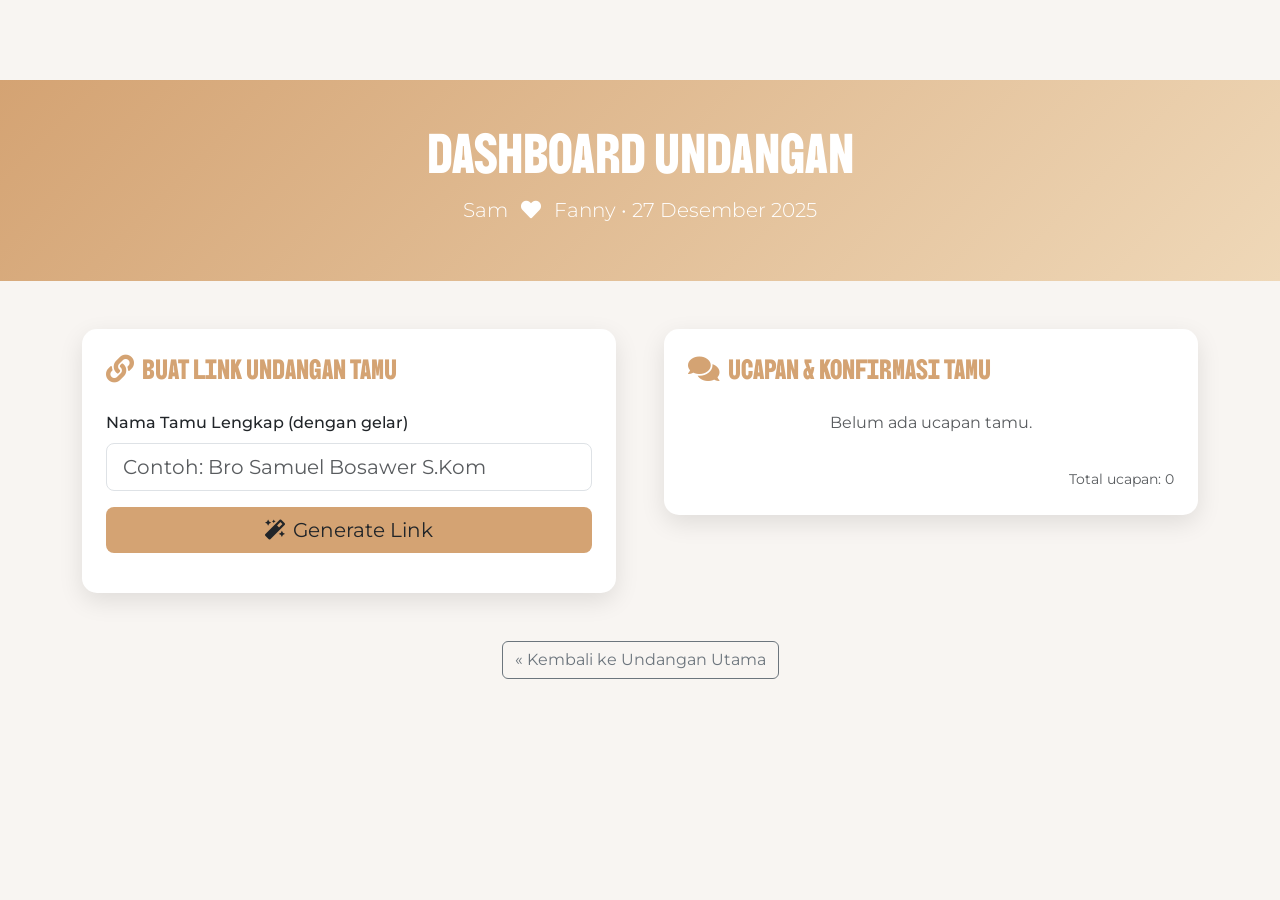
==== dashboard.html @ e51d8d8b "fix" ====
<!DOCTYPE html>
<html lang="id">
<head>
    <meta charset="utf-8">
    <title>Dashboard Undangan Sam & Fanny</title>
    <meta name="viewport" content="width=device-width, initial-scale=1">
    <link href="https://cdn.jsdelivr.net/npm/bootstrap@5.3.0/dist/css/bootstrap.min.css" rel="stylesheet">
    <link rel="stylesheet" href="https://use.fontawesome.com/releases/v5.15.4/css/all.css"/>
    <link href="https://fonts.googleapis.com/css2?family=BBH+Sans+Bogle:wght@400;700&family=Montserrat:wght@300;400;500;600&display=swap" rel="stylesheet">
    <style>
        body { font-family: 'Montserrat', sans-serif; background: #f8f5f2; color: #333; padding-top: 80px; }
        h1, h2, h3 { font-family: 'BBH Sans Bogle', sans-serif; }
        .header { background: linear-gradient(135deg, #d4a373, #efd8b8); color: white; padding: 40px 0; text-align: center; }
        .card { border: none; border-radius: 15px; box-shadow: 0 8px 25px rgba(0,0,0,0.1); }
        .message-item { background: white; padding: 20px; margin-bottom: 15px; border-radius: 12px; border-left: 5px solid #d4a373; }
        .text-gold { color: #d4a373; }
        .btn-gold { background: #d4a373; border: none; }
        .btn-gold:hover { background: #c6945e; color: white; }
        .copy-btn { cursor: pointer; }
        pre { background: #f8f9fa; padding: 15px; border-radius: 10px; white-space: pre-wrap; word-wrap: break-word; }
    </style>
</head>
<body>
    <div class="header">
        <h1 class="display-4">Dashboard Undangan</h1>
        <p class="lead">Sam <i class="fa fa-heart mx-2"></i> Fanny • 27 Desember 2025</p>
    </div>

    <div class="container my-5">
        <div class="row g-5">
            <!-- Buat Link Undangan -->
            <div class="col-lg-6">
                <div class="card p-4">
                    <h3 class="text-gold mb-4"><i class="fas fa-link me-2"></i>Buat Link Undangan Tamu</h3>
                    <div class="mb-3">
                        <label class="form-label fw-medium">Nama Tamu Lengkap (dengan gelar)</label>
                        <input type="text" id="guestNameInput" class="form-control form-control-lg" placeholder="Contoh: Bro Samuel Bosawer S.Kom">
                    </div>
                    <button class="btn btn-gold btn-lg w-100 mb-3" onclick="generateLink()">
                        <i class="fas fa-magic me-2"></i>Generate Link
                    </button>

                    <div id="linkResult" class="d-none mt-4 p-3 bg-light rounded">
                        <p class="mb-2 fw-bold">Link Undangan:</p>
                        <div class="input-group mb-3">
                            <input type="text" id="generatedLink" class="form-control" readonly>
                            <button class="btn btn-outline-secondary copy-btn" onclick="copyLink()">Salin Link</button>
                        </div>
                    </div>
                </div>

                <!-- Template Pesan WhatsApp (akan muncul setelah generate) -->
                <div id="whatsappTemplates" class="card p-4 mt-4 d-none">
                    <h4 class="text-gold mb-3"><i class="fab fa-whatsapp me-2"></i>Template Pesan WhatsApp Siap Kirim</h4>
                    <p class="text-muted small">Pilih salah satu, lalu salin dan kirim ke tamu.</p>

                    <div class="mb-4">
                        <h6>1. Versi Resmi & Hangat</h6>
                        <pre id="template1" class="border p-3 bg-white"></pre>
                        <button class="btn btn-sm btn-outline-success mt-1" onclick="copyTemplate('template1')">Salin Teks Ini</button>
                    </div>

                    <div class="mb-4">
                        <h6>2. Versi Panjang Penuh Syukur</h6>
                        <pre id="template2" class="border p-3 bg-white"></pre>
                        <button class="btn btn-sm btn-outline-success mt-1" onclick="copyTemplate('template2')">Salin Teks Ini</button>
                    </div>

                    <div class="mb-4">
                        <h6>3. Versi Santai (untuk teman/seumuran)</h6>
                        <pre id="template3" class="border p-3 bg-white"></pre>
                        <button class="btn btn-sm btn-outline-success mt-1" onclick="copyTemplate('template3')">Salin Teks Ini</button>
                    </div>

                    <div class="mb-4">
                        <h6>4. Versi untuk Pendeta/Gereja</h6>
                        <pre id="template4" class="border p-3 bg-white"></pre>
                        <button class="btn btn-sm btn-outline-success mt-1" onclick="copyTemplate('template4')">Salin Teks Ini</button>
                    </div>
                </div>
            </div>

            <!-- Lihat Ucapan Tamu -->
            <div class="col-lg-6">
                <div class="card p-4">
                    <h3 class="text-gold mb-4"><i class="fas fa-comments me-2"></i>Ucapan & Konfirmasi Tamu</h3>
                    <div id="messagesContainer">
                        <p class="text-muted text-center">Belum ada ucapan tamu.</p>
                    </div>
                    <div class="mt-3 text-end">
                        <small class="text-muted">Total ucapan: <span id="totalMessages">0</span></small>
                    </div>
                </div>
            </div>
        </div>

        <div class="text-center mt-5">
            <a href="index.html" class="btn btn-outline-secondary">« Kembali ke Undangan Utama</a>
        </div>
    </div>

    <script src="https://cdn.jsdelivr.net/npm/bootstrap@5.3.0/dist/js/bootstrap.bundle.min.js"></script>
    <script>
        const baseUrl = window.location.origin + window.location.pathname.replace('dashboard.html', 'index.html');
        let currentLink = '';

        function generateLink() {
            const nameInput = document.getElementById('guestNameInput').value.trim();
            if (!nameInput) {
                alert('Masukkan nama tamu terlebih dahulu!');
                return;
            }
            const encodedName = encodeURIComponent(nameInput);
            currentLink = `${baseUrl}?to=${encodedName}`;
            
            document.getElementById('generatedLink').value = currentLink;
            document.getElementById('linkResult').classList.remove('d-none');
            document.getElementById('whatsappTemplates').classList.remove('d-none');

            // Update semua template dengan link & nama
            const guestName = nameInput;
            document.getElementById('template1').textContent = 
`Shalom ${guestName},

Dengan sukacita dan penuh ucapan syukur kepada Tuhan Yesus Kristus, kami mengundang Bapak/Ibu/Saudara/i untuk hadir memberikan doa restu pada acara peminangan putra-putri kami:

Samuel Simbiak  
&  
Fanny Woisir

🗓️ Sabtu, 27 Desember 2025  
🕤 Pukul 09.00 WIT  
📍 BTN Atas Tanah Hitam

Undangan digital:  
${currentLink}

Kehadiran serta doa restu sangat berarti bagi kami.  
Terima kasih dan Tuhan memberkati.

Hormat kami,  
Keluarga Samuel & Fanny`;

            document.getElementById('template2').textContent = 
`Shalom dalam kasih Tuhan Yesus Kristus, ${guestName} yang dikasihi Tuhan,

Dengan hati penuh ucapan syukur kepada Allah Bapa, kami mengundang Bapak/Ibu/Saudara/i untuk turut bersukacita pada acara peminangan:

Samuel Simbiak  
dengan  
Fanny Woisir

🗓️ Sabtu, 27 Desember 2025  
🕤 09.00 WIT  
📍 BTN Atas Tanah Hitam

Link undangan digital:  
${currentLink}

Kehadiran dan doa restu Bapak/Ibu menjadi anugerah besar bagi kami.

Terima kasih banyak dan Tuhan Yesus memberkati selalu.

Salam kasih,  
Keluarga Samuel & Fanny`;

            document.getElementById('template3').textContent = 
`Shalom ${guestName}! 😊

Kabar gembira! Sam & Fanny akan mengadakan acara peminangan 🎉

🗓️ Sabtu, 27 Desember 2025  
🕘 09.00 WIT  
📍 BTN Atas Tanah Hitam

Kami sangat berharap kamu bisa datang dan mendoakan kami ya.

Ini link undangannya:  
${currentLink}

Datangnya jadi berkat banget! Terima kasih dan Tuhan Yesus memberkati 🙏

Sam & Fanny`;

            document.getElementById('template4').textContent = 
`Shalom dalam nama Tuhan Yesus Kristus,

Yang terhormat Bapak/Ibu ${guestName} beserta keluarga,

Dengan rendah hati kami mohon kehadiran serta doa restu pada acara peminangan:

Samuel Simbiak  
dengan  
Fanny Woisir

🗓️ Sabtu, 27 Desember 2025  
🕤 09.00 WIT  
📍 BTN Atas Tanah Hitam

Undangan digital:  
${currentLink}

Doa dan kehadiran Bapak/Ibu menjadi berkat luar biasa.

Tuhan Yesus memberkati pelayanan Bapak/Ibu selalu.

Hormat kami,  
Keluarga Samuel & Fanny`;
        }

        function copyLink() {
            const linkInput = document.getElementById('generatedLink');
            linkInput.select();
            document.execCommand('copy');
            alert('Link berhasil disalin!');
        }

        function copyTemplate(id) {
            const text = document.getElementById(id).textContent;
            navigator.clipboard.writeText(text).then(() => {
                alert('Template berhasil disalin ke clipboard!');
            });
        }

        function loadMessages() {
            const messages = JSON.parse(localStorage.getItem('guestMessages') || '[]');
            const container = document.getElementById('messagesContainer');
            const totalEl = document.getElementById('totalMessages');
            totalEl.textContent = messages.length;

            if (messages.length === 0) {
                container.innerHTML = '<p class="text-muted text-center">Belum ada ucapan tamu.</p>';
                return;
            }

            container.innerHTML = '';
            messages.reverse().forEach(msg => {
                const div = document.createElement('div');
                div.className = 'message-item';
                div.innerHTML = `
                    <div class="d-flex justify-content-between">
                        <strong>${msg.name}</strong>
                        <span class="badge ${msg.attendance === 'Hadir' ? 'bg-success' : 'bg-secondary'}">${msg.attendance}</span>
                    </div>
                    <p class="mt-2 mb-0">${msg.message.replace(/\n/g, '<br>')}</p>
                `;
                container.appendChild(div);
            });
        }

        loadMessages();
    </script>
</body>
</html>
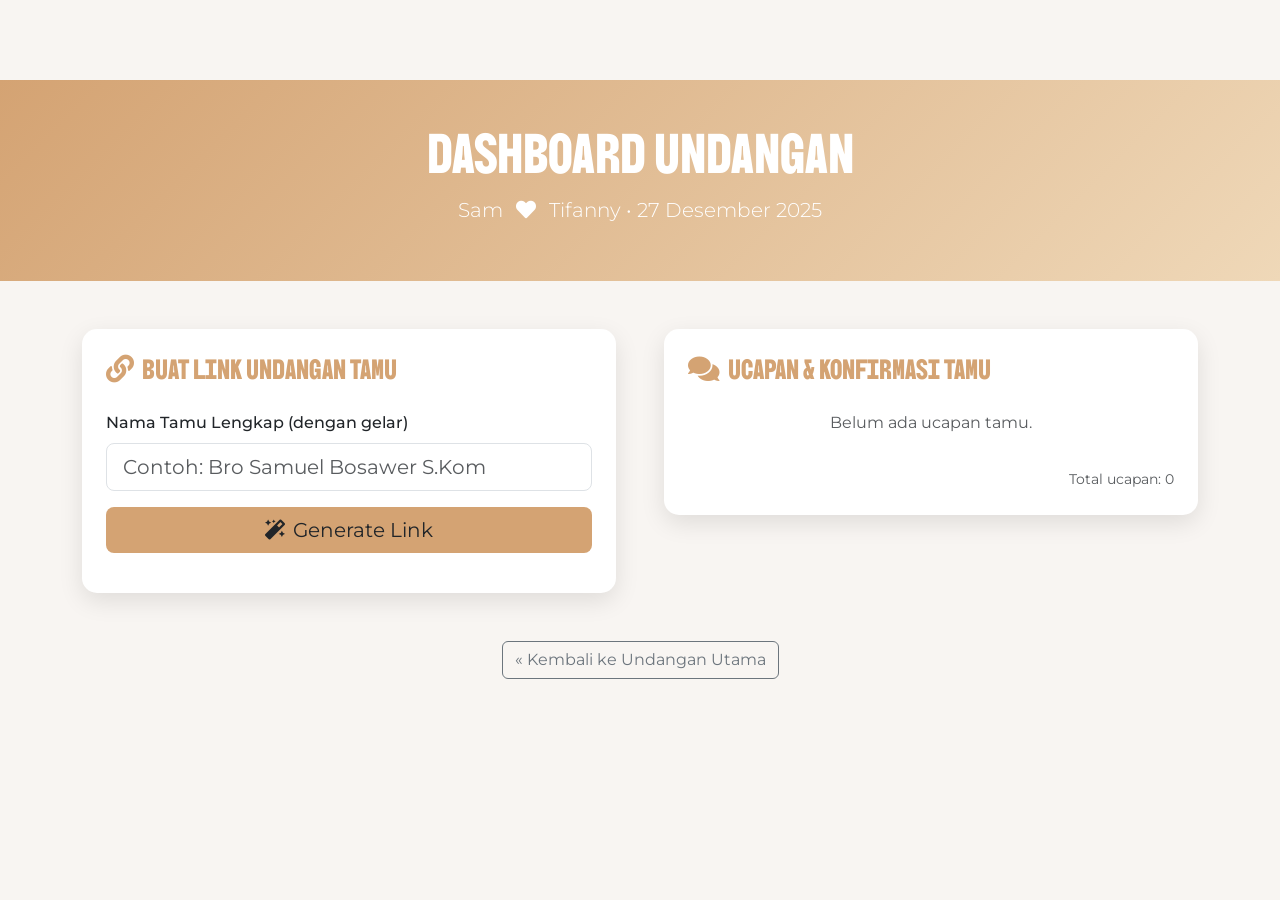
==== commit dc0b61d1: "update nama" ====
--- a/dashboard.html
+++ b/dashboard.html
@@ -1,29 +1,106 @@
 <!DOCTYPE html>
 <html lang="id">
+
 <head>
     <meta charset="utf-8">
-    <title>Dashboard Undangan Sam & Fanny</title>
+    <title>Dashboard Undangan Sam & Tifanny</title>
     <meta name="viewport" content="width=device-width, initial-scale=1">
     <link href="https://cdn.jsdelivr.net/npm/bootstrap@5.3.0/dist/css/bootstrap.min.css" rel="stylesheet">
-    <link rel="stylesheet" href="https://use.fontawesome.com/releases/v5.15.4/css/all.css"/>
-    <link href="https://fonts.googleapis.com/css2?family=BBH+Sans+Bogle:wght@400;700&family=Montserrat:wght@300;400;500;600&display=swap" rel="stylesheet">
+    <link rel="stylesheet" href="https://use.fontawesome.com/releases/v5.15.4/css/all.css" />
+    <link
+        href="https://fonts.googleapis.com/css2?family=BBH+Sans+Bogle:wght@400;700&family=Montserrat:wght@300;400;500;600&display=swap"
+        rel="stylesheet">
+
+
+    <link rel="icon" type="image/png" href="img/logo.png">
+    <link rel="apple-touch-icon" href="img/logo.png">
+
+
+    <meta name="description"
+        content="Tanpa mengurangi rasa hormat, kami mengundang Bapak/Ibu/Saudara/i untuk menghadiri acara Peminangan Sam & Tifanny. Simak informasi lengkap acara melalui undangan digital ini.">
+    <meta name="keywords" content="Undangan Peminangan, Sam dan Tifanny, Engagement Invitation">
+    <meta name="author" content="SB">
+
+    <meta property="og:type" content="website">
+    <meta property="og:url" content="https://sam-Tifanny.projectbos.web.id/">
+    <meta property="og:title" content="Sam & Tifanny - Undangan Peminangan">
+    <meta property="og:description"
+        content="Kami memohon doa restu serta kehadiran Anda di momen bahagia kami. Klik untuk melihat detail acara.">
+    <meta property="og:image" content="img/logo.png">
+    <meta property="twitter:card" content="summary_large_image">
+    <meta property="twitter:url" content="https://sam-Tifanny.projectbos.web.id/">
+    <meta property="twitter:title" content="Sam & Tifanny - Undangan Peminangan">
+    <meta property="twitter:description" content="Kami memohon doa restu serta kehadiran Anda di momen bahagia kami.">
+    <meta property="twitter:image" content="img/logo.png">
     <style>
-        body { font-family: 'Montserrat', sans-serif; background: #f8f5f2; color: #333; padding-top: 80px; }
-        h1, h2, h3 { font-family: 'BBH Sans Bogle', sans-serif; }
-        .header { background: linear-gradient(135deg, #d4a373, #efd8b8); color: white; padding: 40px 0; text-align: center; }
-        .card { border: none; border-radius: 15px; box-shadow: 0 8px 25px rgba(0,0,0,0.1); }
-        .message-item { background: white; padding: 20px; margin-bottom: 15px; border-radius: 12px; border-left: 5px solid #d4a373; }
-        .text-gold { color: #d4a373; }
-        .btn-gold { background: #d4a373; border: none; }
-        .btn-gold:hover { background: #c6945e; color: white; }
-        .copy-btn { cursor: pointer; }
-        pre { background: #f8f9fa; padding: 15px; border-radius: 10px; white-space: pre-wrap; word-wrap: break-word; }
+        body {
+            font-family: 'Montserrat', sans-serif;
+            background: #f8f5f2;
+            color: #333;
+            padding-top: 80px;
+        }
+
+        h1,
+        h2,
+        h3 {
+            font-family: 'BBH Sans Bogle', sans-serif;
+        }
+
+        .header {
+            background: linear-gradient(135deg, #d4a373, #efd8b8);
+            color: white;
+            padding: 40px 0;
+            text-align: center;
+        }
+
+        .card {
+            border: none;
+            border-radius: 15px;
+            box-shadow: 0 8px 25px rgba(0, 0, 0, 0.1);
+        }
+
+        .message-item {
+            background: white;
+            padding: 20px;
+            margin-bottom: 15px;
+            border-radius: 12px;
+            border-left: 5px solid #d4a373;
+        }
+
+        .text-gold {
+            color: #d4a373;
+        }
+
+        .btn-gold {
+            background: #d4a373;
+            border: none;
+        }
+
+        .btn-gold:hover {
+            background: #c6945e;
+            color: white;
+        }
+
+        .copy-btn {
+            cursor: pointer;
+        }
+
+        pre {
+            background: #f8f9fa;
+            padding: 15px;
+            border-radius: 10px;
+            white-space: pre-wrap;
+            word-wrap: break-word;
+        }
     </style>
+
+
 </head>
+
 <body>
     <div class="header">
         <h1 class="display-4">Dashboard Undangan</h1>
-        <p class="lead">Sam <i class="fa fa-heart mx-2"></i> Fanny • 27 Desember 2025</p>
+        <p class="lead">Sam <i class="fa fa-heart mx-2"></i> Tifanny • 27 Desember 2025</p>
     </div>
 
     <div class="container my-5">
@@ -34,7 +111,8 @@
                     <h3 class="text-gold mb-4"><i class="fas fa-link me-2"></i>Buat Link Undangan Tamu</h3>
                     <div class="mb-3">
                         <label class="form-label fw-medium">Nama Tamu Lengkap (dengan gelar)</label>
-                        <input type="text" id="guestNameInput" class="form-control form-control-lg" placeholder="Contoh: Bro Samuel Bosawer S.Kom">
+                        <input type="text" id="guestNameInput" class="form-control form-control-lg"
+                            placeholder="Contoh: Bro Samuel Bosawer S.Kom">
                     </div>
                     <button class="btn btn-gold btn-lg w-100 mb-3" onclick="generateLink()">
                         <i class="fas fa-magic me-2"></i>Generate Link
@@ -51,31 +129,36 @@
 
                 <!-- Template Pesan WhatsApp (akan muncul setelah generate) -->
                 <div id="whatsappTemplates" class="card p-4 mt-4 d-none">
-                    <h4 class="text-gold mb-3"><i class="fab fa-whatsapp me-2"></i>Template Pesan WhatsApp Siap Kirim</h4>
+                    <h4 class="text-gold mb-3"><i class="fab fa-whatsapp me-2"></i>Template Pesan WhatsApp Siap Kirim
+                    </h4>
                     <p class="text-muted small">Pilih salah satu, lalu salin dan kirim ke tamu.</p>
 
                     <div class="mb-4">
                         <h6>1. Versi Resmi & Hangat</h6>
                         <pre id="template1" class="border p-3 bg-white"></pre>
-                        <button class="btn btn-sm btn-outline-success mt-1" onclick="copyTemplate('template1')">Salin Teks Ini</button>
+                        <button class="btn btn-sm btn-outline-success mt-1" onclick="copyTemplate('template1')">Salin
+                            Teks Ini</button>
                     </div>
 
                     <div class="mb-4">
                         <h6>2. Versi Panjang Penuh Syukur</h6>
                         <pre id="template2" class="border p-3 bg-white"></pre>
-                        <button class="btn btn-sm btn-outline-success mt-1" onclick="copyTemplate('template2')">Salin Teks Ini</button>
+                        <button class="btn btn-sm btn-outline-success mt-1" onclick="copyTemplate('template2')">Salin
+                            Teks Ini</button>
                     </div>
 
                     <div class="mb-4">
                         <h6>3. Versi Santai (untuk teman/seumuran)</h6>
                         <pre id="template3" class="border p-3 bg-white"></pre>
-                        <button class="btn btn-sm btn-outline-success mt-1" onclick="copyTemplate('template3')">Salin Teks Ini</button>
+                        <button class="btn btn-sm btn-outline-success mt-1" onclick="copyTemplate('template3')">Salin
+                            Teks Ini</button>
                     </div>
 
                     <div class="mb-4">
                         <h6>4. Versi untuk Pendeta/Gereja</h6>
                         <pre id="template4" class="border p-3 bg-white"></pre>
-                        <button class="btn btn-sm btn-outline-success mt-1" onclick="copyTemplate('template4')">Salin Teks Ini</button>
+                        <button class="btn btn-sm btn-outline-success mt-1" onclick="copyTemplate('template4')">Salin
+                            Teks Ini</button>
                     </div>
                 </div>
             </div>
@@ -112,21 +195,21 @@
             }
             const encodedName = encodeURIComponent(nameInput);
             currentLink = `${baseUrl}?to=${encodedName}`;
-            
+
             document.getElementById('generatedLink').value = currentLink;
             document.getElementById('linkResult').classList.remove('d-none');
             document.getElementById('whatsappTemplates').classList.remove('d-none');
 
             // Update semua template dengan link & nama
             const guestName = nameInput;
-            document.getElementById('template1').textContent = 
-`Shalom ${guestName},
+            document.getElementById('template1').textContent =
+                `Shalom ${guestName},
 
 Dengan sukacita dan penuh ucapan syukur kepada Tuhan Yesus Kristus, kami mengundang Bapak/Ibu/Saudara/i untuk hadir memberikan doa restu pada acara peminangan putra-putri kami:
 
 Samuel Simbiak  
 &  
-Fanny Woisir
+Tifanny Woisir
 
 🗓️ Sabtu, 27 Desember 2025  
 🕤 Pukul 09.00 WIT  
@@ -139,16 +222,16 @@
 Terima kasih dan Tuhan memberkati.
 
 Hormat kami,  
-Keluarga Samuel & Fanny`;
-
-            document.getElementById('template2').textContent = 
-`Shalom dalam kasih Tuhan Yesus Kristus, ${guestName} yang dikasihi Tuhan,
+Keluarga Samuel & Tifanny`;
+
+            document.getElementById('template2').textContent =
+                `Shalom dalam kasih Tuhan Yesus Kristus, ${guestName} yang dikasihi Tuhan,
 
 Dengan hati penuh ucapan syukur kepada Allah Bapa, kami mengundang Bapak/Ibu/Saudara/i untuk turut bersukacita pada acara peminangan:
 
 Samuel Simbiak  
 dengan  
-Fanny Woisir
+Tifanny Woisir
 
 🗓️ Sabtu, 27 Desember 2025  
 🕤 09.00 WIT  
@@ -162,12 +245,12 @@
 Terima kasih banyak dan Tuhan Yesus memberkati selalu.
 
 Salam kasih,  
-Keluarga Samuel & Fanny`;
-
-            document.getElementById('template3').textContent = 
-`Shalom ${guestName}! 😊
-
-Kabar gembira! Sam & Fanny akan mengadakan acara peminangan 🎉
+Keluarga Samuel & Tifanny`;
+
+            document.getElementById('template3').textContent =
+                `Shalom ${guestName}! 😊
+
+Kabar gembira! Sam & Tifanny akan mengadakan acara peminangan 🎉
 
 🗓️ Sabtu, 27 Desember 2025  
 🕘 09.00 WIT  
@@ -180,10 +263,10 @@
 
 Datangnya jadi berkat banget! Terima kasih dan Tuhan Yesus memberkati 🙏
 
-Sam & Fanny`;
-
-            document.getElementById('template4').textContent = 
-`Shalom dalam nama Tuhan Yesus Kristus,
+Sam & Tifanny`;
+
+            document.getElementById('template4').textContent =
+                `Shalom dalam nama Tuhan Yesus Kristus,
 
 Yang terhormat Bapak/Ibu ${guestName} beserta keluarga,
 
@@ -191,7 +274,7 @@
 
 Samuel Simbiak  
 dengan  
-Fanny Woisir
+Tifanny Woisir
 
 🗓️ Sabtu, 27 Desember 2025  
 🕤 09.00 WIT  
@@ -205,7 +288,7 @@
 Tuhan Yesus memberkati pelayanan Bapak/Ibu selalu.
 
 Hormat kami,  
-Keluarga Samuel & Fanny`;
+Keluarga Samuel & Tifanny`;
         }
 
         function copyLink() {
@@ -251,4 +334,5 @@
         loadMessages();
     </script>
 </body>
+
 </html>
